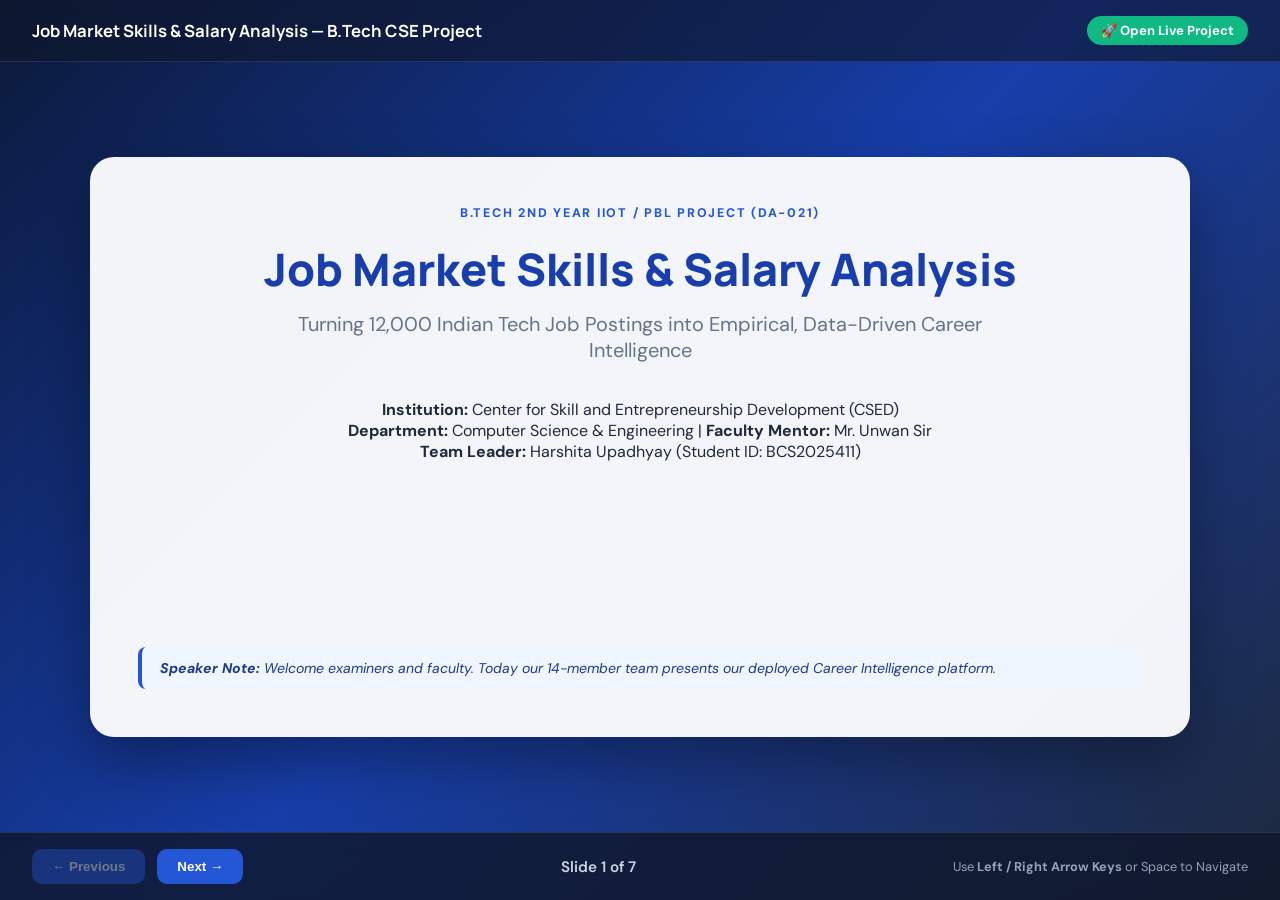
==== presentation/presentation.html @ 4ffaaa11 "feat: initialize project structure, backend, documentation, and web dashboard" ====
<!DOCTYPE html>
<html lang="en">
<head>
  <meta charset="UTF-8">
  <meta name="viewport" content="width=device-width, initial-scale=1.0">
  <title>Presentation — Job Market Skills & Salary Analysis</title>
  <link rel="stylesheet" href="https://fonts.googleapis.com/css2?family=DM+Sans:wght@400;500;700&family=Manrope:wght@600;700;800&display=swap">
  <style>
    :root {
      --primary: #173eaa;
      --secondary: #2457d6;
      --accent: #00d2ff;
      --dark: #0f172a;
      --light: #f8fafc;
      --card-bg: rgba(255, 255, 255, 0.95);
      --text: #1e293b;
      --muted: #64748b;
    }
    * { box-sizing: border-box; margin: 0; padding: 0; }
    body {
      font-family: 'DM Sans', sans-serif;
      background: linear-gradient(135deg, #0b1938 0%, #173eaa 50%, #1e293b 100%);
      color: var(--text);
      min-height: 100vh;
      display: flex;
      flex-direction: column;
      justify-content: space-between;
      overflow-x: hidden;
    }
    header.deck-bar {
      display: flex;
      justify-content: space-between;
      align-items: center;
      padding: 16px 32px;
      background: rgba(15, 23, 42, 0.6);
      backdrop-filter: blur(10px);
      border-bottom: 1px solid rgba(255, 255, 255, 0.1);
      color: #fff;
    }
    .deck-title { font-family: 'Manrope', sans-serif; font-weight: 700; font-size: 1.05rem; }
    .live-badge {
      background: #10b981;
      color: #fff;
      padding: 6px 14px;
      border-radius: 20px;
      font-size: 0.82rem;
      font-weight: 700;
      text-decoration: none;
      transition: 0.2s;
    }
    .live-badge:hover { background: #059669; transform: scale(1.04); }
    main.deck-container {
      flex: 1;
      display: flex;
      align-items: center;
      justify-content: center;
      padding: 24px;
    }
    .slide {
      display: none;
      width: 100%;
      max-width: 1100px;
      min-height: 580px;
      background: var(--card-bg);
      border-radius: 24px;
      box-shadow: 0 25px 60px rgba(0, 0, 0, 0.35);
      padding: 48px;
      animation: fadeIn 0.35s ease;
      position: relative;
    }
    .slide.active { display: flex; flex-direction: column; justify-content: space-between; }
    @keyframes fadeIn {
      from { opacity: 0; transform: translateY(12px); }
      to { opacity: 1; transform: translateY(0); }
    }
    .slide-header { margin-bottom: 24px; }
    .slide-eyebrow {
      font-size: 0.78rem;
      font-weight: 800;
      letter-spacing: 0.14em;
      color: var(--secondary);
      text-transform: uppercase;
      margin-bottom: 6px;
    }
    .slide-title {
      font-family: 'Manrope', sans-serif;
      font-size: 2.1rem;
      font-weight: 800;
      color: var(--dark);
      line-height: 1.2;
    }
    .slide-body {
      flex: 1;
      font-size: 1.08rem;
      line-height: 1.65;
      color: #334155;
    }
    .slide-grid-2 {
      display: grid;
      grid-template-columns: 1fr 1fr;
      gap: 24px;
      margin-top: 14px;
    }
    .slide-grid-3 {
      display: grid;
      grid-template-columns: repeat(3, 1fr);
      gap: 18px;
      margin-top: 14px;
    }
    .card {
      background: #f8fafc;
      border: 1px solid #e2e8f0;
      border-radius: 14px;
      padding: 20px;
    }
    .card h3 {
      font-family: 'Manrope', sans-serif;
      font-size: 1.15rem;
      color: var(--primary);
      margin-bottom: 8px;
    }
    .card p, .card ul { font-size: 0.94rem; color: #475569; }
    ul.feature-list { list-style: none; margin-top: 10px; }
    ul.feature-list li {
      padding: 8px 0;
      border-bottom: 1px solid #f1f5f9;
      display: flex;
      align-items: flex-start;
      gap: 10px;
    }
    ul.feature-list li::before {
      content: "✓";
      color: var(--secondary);
      font-weight: 800;
    }
    table.slide-table {
      width: 100%;
      border-collapse: collapse;
      font-size: 0.88rem;
      margin-top: 10px;
    }
    table.slide-table th {
      background: var(--primary);
      color: #fff;
      padding: 10px 12px;
      text-align: left;
    }
    table.slide-table td {
      padding: 8px 12px;
      border-bottom: 1px solid #e2e8f0;
    }
    table.slide-table tr:nth-child(even) td { background: #f8fafc; }
    .hero-slide {
      text-align: center;
      display: flex;
      flex-direction: column;
      align-items: center;
      justify-content: center;
      gap: 16px;
      height: 100%;
    }
    .hero-slide h1 {
      font-family: 'Manrope', sans-serif;
      font-size: 2.8rem;
      font-weight: 800;
      color: var(--primary);
      line-height: 1.15;
    }
    .hero-slide p.subtitle {
      font-size: 1.25rem;
      color: var(--muted);
      max-width: 750px;
    }
    .speaker-note-box {
      margin-top: 20px;
      padding: 12px 18px;
      background: #eff6ff;
      border-left: 4px solid var(--secondary);
      border-radius: 8px;
      font-size: 0.88rem;
      color: #1e3a8a;
      font-style: italic;
    }
    footer.deck-controls {
      display: flex;
      justify-content: space-between;
      align-items: center;
      padding: 16px 32px;
      background: rgba(15, 23, 42, 0.8);
      backdrop-filter: blur(10px);
      border-top: 1px solid rgba(255, 255, 255, 0.1);
      color: #fff;
    }
    .nav-buttons { display: flex; gap: 12px; }
    button.deck-btn {
      background: var(--secondary);
      border: 0;
      color: #fff;
      padding: 10px 20px;
      border-radius: 10px;
      font-weight: 700;
      cursor: pointer;
      transition: 0.15s;
    }
    button.deck-btn:hover { background: #1d4ed8; }
    button.deck-btn:disabled { opacity: 0.4; cursor: not-allowed; }
    .slide-counter { font-size: 0.95rem; font-weight: 600; color: #cbd5e1; }
    .keyboard-hint { font-size: 0.8rem; color: #94a3b8; }
  </style>
</head>
<body>

  <header class="deck-bar">
    <div class="deck-title">Job Market Skills &amp; Salary Analysis — B.Tech CSE Project</div>
    <a href="https://job-market-skills-and-salary-analysis.onrender.com/" target="_blank" class="live-badge">🚀 Open Live Project</a>
  </header>

  <main class="deck-container">
    
    <!-- Slide 1: Title -->
    <div class="slide active">
      <div class="hero-slide">
        <p class="slide-eyebrow">B.Tech 2nd Year IIOT / PBL Project (DA-021)</p>
        <h1>Job Market Skills &amp; Salary Analysis</h1>
        <p class="subtitle">Turning 12,000 Indian Tech Job Postings into Empirical, Data-Driven Career Intelligence</p>
        <div style="margin-top: 20px; text-align: center;">
          <p><strong>Institution:</strong> Center for Skill and Entrepreneurship Development (CSED)</p>
          <p><strong>Department:</strong> Computer Science &amp; Engineering | <strong>Faculty Mentor:</strong> Mr. Unwan Sir</p>
          <p><strong>Team Leader:</strong> Harshita Upadhyay (Student ID: BCS2025411)</p>
        </div>
      </div>
      <div class="speaker-note-box">
        <strong>Speaker Note:</strong> Welcome examiners and faculty. Today our 14-member team presents our deployed Career Intelligence platform.
      </div>
    </div>

    <!-- Slide 2: Problem Statement -->
    <div class="slide">
      <div class="slide-header">
        <p class="slide-eyebrow">Industry Context &amp; Motivation</p>
        <h2 class="slide-title">The Challenge Facing Engineering Students</h2>
      </div>
      <div class="slide-body">
        <div class="slide-grid-2">
          <div class="card">
            <h3>Curriculum vs Industry Gap</h3>
            <p>Students face profound ambiguity about which programming languages and toolsets are in highest demand by hiring managers.</p>
          </div>
          <div class="card">
            <h3>Subjective Career Advice</h3>
            <p>Advice from blogs or social media is unverified, noisy, and often pushes short-term hype over structural demand.</p>
          </div>
          <div class="card">
            <h3>Messy Recruitment Data</h3>
            <p>Job postings feature conflicting abbreviations (py vs Python), multi-city tags, and unstandardized job titles.</p>
          </div>
          <div class="card">
            <h3>Fake Salary Predictions</h3>
            <p>Many academic projects train unvalidated ML models that invent salaries on datasets where salary was never disclosed.</p>
          </div>
        </div>
      </div>
      <div class="speaker-note-box">
        <strong>Speaker Note:</strong> We set out to replace anecdotal opinions with reproducible data science on authentic job postings.
      </div>
    </div>

    <!-- Slide 3: Main USP -->
    <div class="slide">
      <div class="slide-header">
        <p class="slide-eyebrow">Competitive Advantage</p>
        <h2 class="slide-title">Our Main USP: Data-Driven Career Intelligence</h2>
      </div>
      <div class="slide-body">
        <div class="slide-grid-2">
          <div class="card">
            <h3>1. Empirical Evidence</h3>
            <p>Quantitative ranking of skills derived from 12,000 authentic job postings across India to build a high-ROI learning roadmap.</p>
          </div>
          <div class="card">
            <h3>2. Smart Standardization</h3>
            <p>Deterministic alias mapping for skills (Python, SQL, AWS) and locations (Bengaluru, Hyderabad, Delhi NCR) without losing source data.</p>
          </div>
          <div class="card">
            <h3>3. 18-Tier Role Taxonomy</h3>
            <p>Heuristically groups complex job titles into clean industry role families while preserving original employer titles.</p>
          </div>
          <div class="card">
            <h3>4. Anti-Hallucination Ethics</h3>
            <p>Strict data ethics: openly disclosing missing salary coverage rather than fabricating synthetic compensation.</p>
          </div>
        </div>
      </div>
      <div class="speaker-note-box">
        <strong>Speaker Note:</strong> Our USP is Data-Driven Career Intelligence: evidence-based, normalized, categorized, and ethically transparent.
      </div>
    </div>

    <!-- Slide 4: Team Members Roster -->
    <div class="slide">
      <div class="slide-header">
        <p class="slide-eyebrow">Project Organization</p>
        <h2 class="slide-title">14-Member Team Roster &amp; Git Branches</h2>
      </div>
      <div class="slide-body">
        <table class="slide-table">
          <thead>
            <tr>
              <th>S.No.</th>
              <th>Student Name</th>
              <th>Student ID</th>
              <th>Git Branch</th>
              <th>Core Responsibility</th>
            </tr>
          </thead>
          <tbody>
            <tr><td><strong>1</strong></td><td><strong>Harshita Upadhyay (TL)</strong></td><td><strong>BCS2025411</strong></td><td><code>Harshita</code></td><td>Team Leader &amp; Architect: Git governance, integration &amp; delivery</td></tr>
            <tr><td>2</td><td>Lokesh Shukla</td><td>BCS2025401</td><td><code>Lokesh</code></td><td>Backend Core Developer: Flask API routing &amp; error handling</td></tr>
            <tr><td>3</td><td>Sudhanshu Singh</td><td>BCS2025402</td><td><code>Sudhanshu</code></td><td>USP Research Lead: Data-Driven Career Intelligence</td></tr>
            <tr><td>4</td><td>Rishabh Gupta</td><td>BCS2025406</td><td><code>Rishabh</code></td><td>Dataset Engineering: Schema definition &amp; verification</td></tr>
            <tr><td>5</td><td>Anurag Verma</td><td>BCS2025409</td><td><code>Anurag</code></td><td>Data Preprocessing: Regex sanitation &amp; text cleaning</td></tr>
            <tr><td>6</td><td>Zainul Ali</td><td>BCS2025413</td><td><code>Zainul</code></td><td>Frontend UI Lead: CSS Grid/Flexbox styling &amp; layouts</td></tr>
            <tr><td>7</td><td>Ayushi</td><td>BCS2025414</td><td><code>Ayushi</code></td><td>Frontend DOM: Asynchronous data binding &amp; state handling</td></tr>
            <tr><td>8</td><td>Nilansh Gupta</td><td>BCS2025416</td><td><code>Nilansh</code></td><td>Cloud Deployment on Render, Gunicorn WSGI &amp; LRU caching</td></tr>
            <tr><td>9</td><td>Pranay Kesarwani</td><td>BCS2025417</td><td><code>Pranay</code></td><td>Directory Architecture Lead: Repo structure &amp; governance</td></tr>
            <tr><td>10</td><td>Mohammad Muneer</td><td>BCS2025418</td><td><code>Muneer</code></td><td>Experience Analytics: Distribution modeling &amp; averages</td></tr>
            <tr><td>11</td><td>Kavyansh Bhadri</td><td>BCS2025419</td><td><code>Kavyansh</code></td><td>City Normalization: Comma parsing &amp; location ranking</td></tr>
            <tr><td>12</td><td>Abhay</td><td>BCS2025421</td><td><code>Abhay</code></td><td>Fullstack Engineer: Form search filter integration</td></tr>
            <tr><td>13</td><td>Sarvesh Singh</td><td>BCS2025422</td><td><code>Sarvesh</code></td><td>QA &amp; Technical Governance: Glossary &amp; code quality</td></tr>
            <tr><td>14</td><td>Sachin</td><td>BCS2025424</td><td><code>Sachin</code></td><td>Salary Ethics Lead: Missing-value audit &amp; transparency</td></tr>
          </tbody>
        </table>
      </div>
      <div class="speaker-note-box">
        <strong>Speaker Note:</strong> Every team member contributed code through their own dedicated GitHub branch.
      </div>
    </div>

    <!-- Slide 5: System Architecture -->
    <div class="slide">
      <div class="slide-header">
        <p class="slide-eyebrow">Engineering Design</p>
        <h2 class="slide-title">System Architecture &amp; Tech Stack</h2>
      </div>
      <div class="slide-body">
        <div class="slide-grid-3">
          <div class="card">
            <h3>Frontend Tier</h3>
            <p><strong>Semantic HTML5 + CSS3 + Vanilla ES6 JS</strong></p>
            <ul class="feature-list">
              <li>Zero bloated bundlers (Webpack/Vite)</li>
              <li>Sub-second initial page load</li>
              <li>Responsive CSS Grid &amp; Flexbox</li>
              <li>Defensive DOM node injection</li>
            </ul>
          </div>
          <div class="card">
            <h3>Application Tier</h3>
            <p><strong>Python 3.10+ / Flask 3.x</strong></p>
            <ul class="feature-list">
              <li>In-memory Pandas caching via @lru_cache</li>
              <li>Sub-15ms REST API query latency</li>
              <li>Gunicorn WSGI production web server</li>
              <li>Clean REST API endpoints</li>
            </ul>
          </div>
          <div class="card">
            <h3>Deployment Tier</h3>
            <p><strong>Render Cloud Platform</strong></p>
            <ul class="feature-list">
              <li>Continuous deployment from GitHub</li>
              <li>Automated health monitoring (/api/health)</li>
              <li>Production SSL/HTTPS encryption</li>
              <li>render.yaml &amp; Procfile declared</li>
            </ul>
          </div>
        </div>
      </div>
      <div class="speaker-note-box">
        <strong>Speaker Note:</strong> We selected a high-performance stack combining Flask with in-memory caching for sub-15ms latency.
      </div>
    </div>

    <!-- Slide 6: Dataset Findings -->
    <div class="slide">
      <div class="slide-header">
        <p class="slide-eyebrow">Empirical Results</p>
        <h2 class="slide-title">Quantitative Insights from 12,000 Postings</h2>
      </div>
      <div class="slide-body">
        <div class="slide-grid-2">
          <div class="card">
            <h3>Most Demanded Skills</h3>
            <p><strong>1. Python:</strong> Over 1,500 mentions (#1 language across ML &amp; Data Engineering)</p>
            <p><strong>2. SQL:</strong> Foundational requirement across 85% of analytical roles</p>
            <p><strong>3. Machine Learning &amp; AWS:</strong> Cloud and predictive analytics demand</p>
          </div>
          <div class="card">
            <h3>Employment Geography</h3>
            <p><strong>1. Bengaluru:</strong> 5,093 mentions (~42% of all localized postings)</p>
            <p><strong>2. Pune (2,014) &amp; Hyderabad (1,940):</strong> Key secondary tech hubs</p>
            <p><strong>3. Delhi NCR &amp; Mumbai:</strong> Major corporate analytics centers</p>
          </div>
          <div class="card">
            <h3>Job Role Breakdown</h3>
            <p><strong>Data Engineer:</strong> ~27% of dataset (Massive infrastructure demand)</p>
            <p><strong>Data Scientist:</strong> ~11% (Advanced modeling &amp; statistics)</p>
            <p><strong>Business / Data Analyst:</strong> ~15% (KPI tracking &amp; dashboards)</p>
          </div>
          <div class="card">
            <h3>Experience &amp; Salary</h3>
            <p><strong>Average Minimum:</strong> 2.8 Years | <strong>Average Maximum:</strong> 6.4 Years</p>
            <p><strong>Fresher (0–2 yrs):</strong> ~18% (Demands hands-on project proof)</p>
            <p><strong>Salary Disclosed:</strong> 0% (Explicitly disclosed as unavailable)</p>
          </div>
        </div>
      </div>
      <div class="speaker-note-box">
        <strong>Speaker Note:</strong> Python and SQL dominate skills, Bengaluru leads location, and Data Engineering leads roles.
      </div>
    </div>

    <!-- Slide 7: Live Demo & Conclusion -->
    <div class="slide">
      <div class="hero-slide">
        <p class="slide-eyebrow">Production Application</p>
        <h1>Live Project Demonstration</h1>
        <p class="subtitle">Experience the live deployed system on Render:</p>
        <a href="https://job-market-skills-and-salary-analysis.onrender.com/" target="_blank" class="live-badge" style="font-size: 1.1rem; padding: 12px 28px; margin-top: 10px;">
          👉 Launch https://job-market-skills-and-salary-analysis.onrender.com/
        </a>
        <div style="margin-top: 24px;">
          <p><strong>Thank you, Respected Mentors and Evaluators!</strong></p>
          <p style="color: var(--muted); font-size: 0.95rem; margin-top: 4px;">Harshita Upadhyay (TL) &amp; The Entire 14-Member Project Team</p>
        </div>
      </div>
      <div class="speaker-note-box">
        <strong>Speaker Note:</strong> We now direct your attention to the live browser dashboard to test search, filter, and pagination.
      </div>
    </div>

  </main>

  <footer class="deck-controls">
    <div class="nav-buttons">
      <button class="deck-btn" id="prevBtn" onclick="prevSlide()">← Previous</button>
      <button class="deck-btn" id="nextBtn" onclick="nextSlide()">Next →</button>
    </div>
    <div class="slide-counter" id="slideCounter">Slide 1 of 7</div>
    <div class="keyboard-hint">Use <strong>Left / Right Arrow Keys</strong> or Space to Navigate</div>
  </footer>

  <script>
    const slides = document.querySelectorAll('.slide');
    let currentSlide = 0;

    function updateDeck() {
      slides.forEach((slide, idx) => {
        slide.classList.toggle('active', idx === currentSlide);
      });
      document.getElementById('slideCounter').textContent = `Slide ${currentSlide + 1} of ${slides.length}`;
      document.getElementById('prevBtn').disabled = (currentSlide === 0);
      document.getElementById('nextBtn').disabled = (currentSlide === slides.length - 1);
    }

    function nextSlide() {
      if (currentSlide < slides.length - 1) {
        currentSlide++;
        updateDeck();
      }
    }

    function prevSlide() {
      if (currentSlide > 0) {
        currentSlide--;
        updateDeck();
      }
    }

    window.addEventListener('keydown', (e) => {
      if (e.key === 'ArrowRight' || e.key === ' ' || e.key === 'n') {
        nextSlide();
      } else if (e.key === 'ArrowLeft' || e.key === 'p') {
        prevSlide();
      }
    });

    updateDeck();
  </script>
</body>
</html>
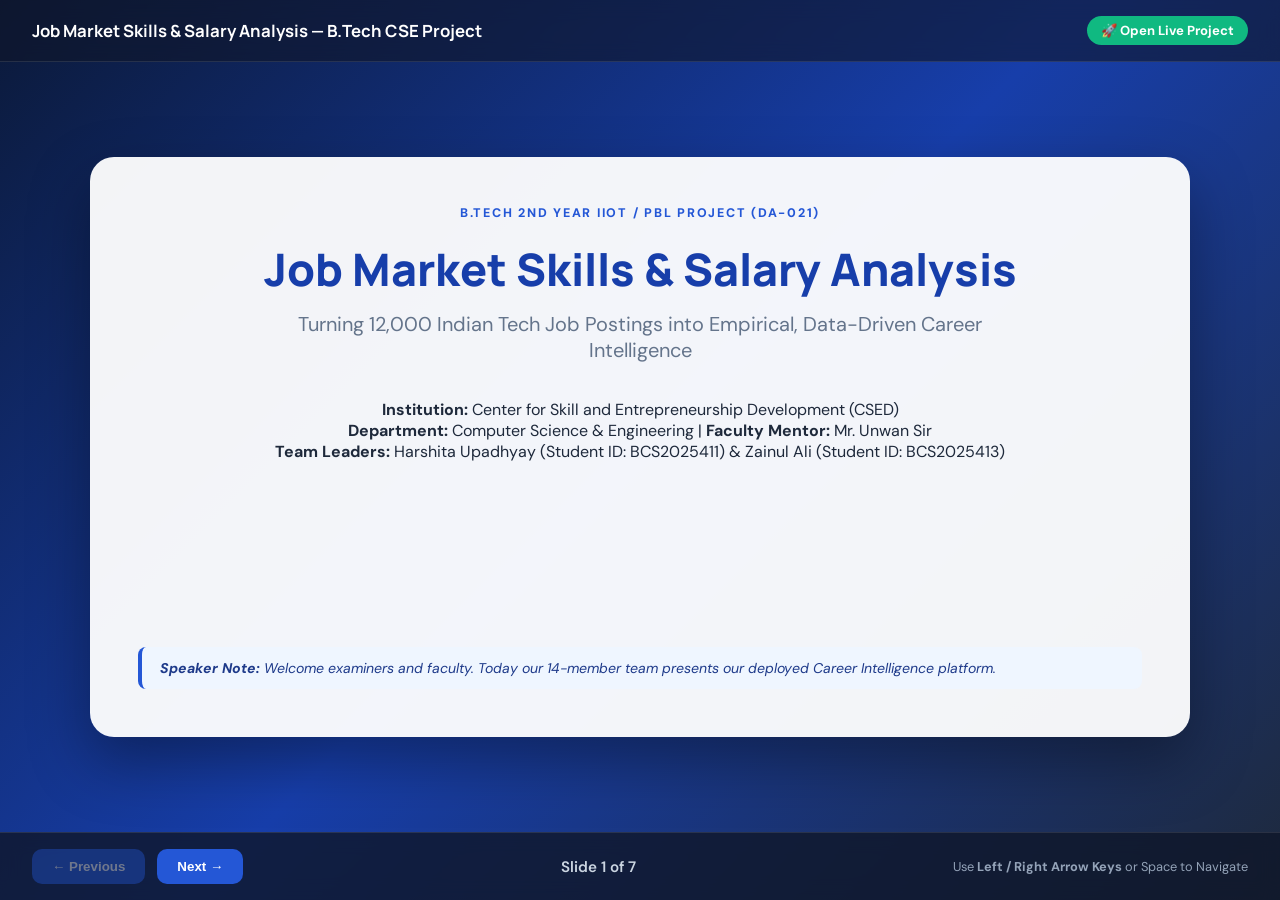
==== commit 5854dbcd: "docs: synchronize report, readme, pdf, presentations and designate dual team leaders" ====
--- a/presentation/presentation.html
+++ b/presentation/presentation.html
@@ -226,7 +226,7 @@
         <div style="margin-top: 20px; text-align: center;">
           <p><strong>Institution:</strong> Center for Skill and Entrepreneurship Development (CSED)</p>
           <p><strong>Department:</strong> Computer Science &amp; Engineering | <strong>Faculty Mentor:</strong> Mr. Unwan Sir</p>
-          <p><strong>Team Leader:</strong> Harshita Upadhyay (Student ID: BCS2025411)</p>
+          <p><strong>Team Leaders:</strong> Harshita Upadhyay (Student ID: BCS2025411) &amp; Zainul Ali (Student ID: BCS2025413)</p>
         </div>
       </div>
       <div class="speaker-note-box">
@@ -319,7 +319,7 @@
             <tr><td>3</td><td>Sudhanshu Singh</td><td>BCS2025402</td><td><code>Sudhanshu</code></td><td>USP Research Lead: Data-Driven Career Intelligence</td></tr>
             <tr><td>4</td><td>Rishabh Gupta</td><td>BCS2025406</td><td><code>Rishabh</code></td><td>Dataset Engineering: Schema definition &amp; verification</td></tr>
             <tr><td>5</td><td>Anurag Verma</td><td>BCS2025409</td><td><code>Anurag</code></td><td>Data Preprocessing: Regex sanitation &amp; text cleaning</td></tr>
-            <tr><td>6</td><td>Zainul Ali</td><td>BCS2025413</td><td><code>Zainul</code></td><td>Frontend UI Lead: CSS Grid/Flexbox styling &amp; layouts</td></tr>
+            <tr><td><strong>6</strong></td><td><strong>Zainul Ali (TL)</strong></td><td><strong>BCS2025413</strong></td><td><code>Zainul</code></td><td>Team Leader &amp; Frontend UI: CSS Grid/Flexbox styling &amp; layouts</td></tr>
             <tr><td>7</td><td>Ayushi</td><td>BCS2025414</td><td><code>Ayushi</code></td><td>Frontend DOM: Asynchronous data binding &amp; state handling</td></tr>
             <tr><td>8</td><td>Nilansh Gupta</td><td>BCS2025416</td><td><code>Nilansh</code></td><td>Cloud Deployment on Render, Gunicorn WSGI &amp; LRU caching</td></tr>
             <tr><td>9</td><td>Pranay Kesarwani</td><td>BCS2025417</td><td><code>Pranay</code></td><td>Directory Architecture Lead: Repo structure &amp; governance</td></tr>
